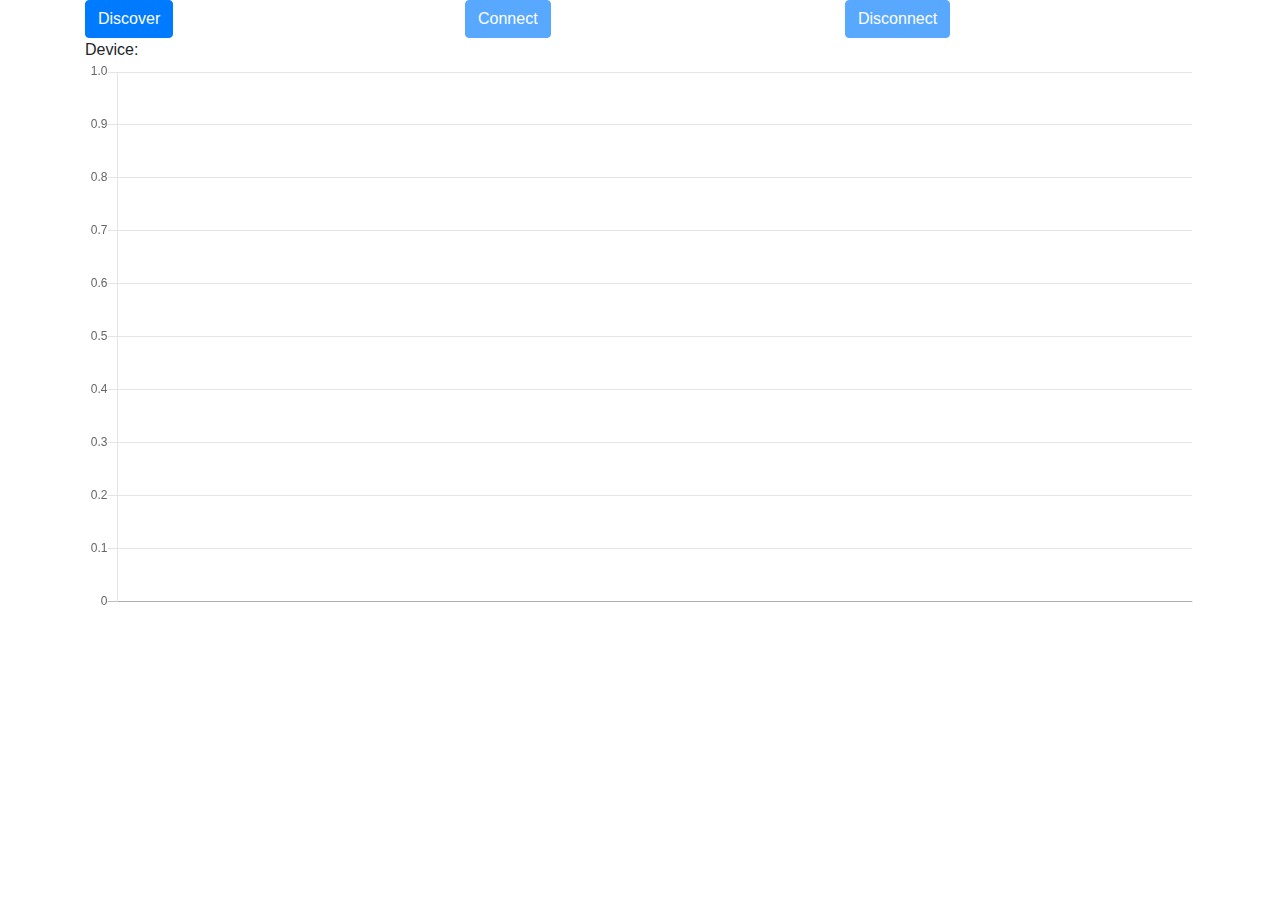
==== WebBluetooth/index.html @ 6cd070c6 "Initial web page" ====
<!doctype html><html lang="en"><head><meta charset="utf-8"/><link rel="icon" href="./favicon.ico"/><meta name="viewport" content="width=device-width,initial-scale=1"/><meta name="theme-color" content="#000000"/><meta name="description" content="Web site created using create-react-app"/><link rel="apple-touch-icon" href="./logo192.png"/><link rel="manifest" href="./manifest.json"/><title>React App</title><link href="./static/css/2.69121389.chunk.css" rel="stylesheet"><link href="./static/css/main.d1b05096.chunk.css" rel="stylesheet"></head><body><noscript>You need to enable JavaScript to run this app.</noscript><div id="root"></div><script>!function(e){function t(t){for(var n,l,f=t[0],i=t[1],a=t[2],c=0,s=[];c<f.length;c++)l=f[c],Object.prototype.hasOwnProperty.call(o,l)&&o[l]&&s.push(o[l][0]),o[l]=0;for(n in i)Object.prototype.hasOwnProperty.call(i,n)&&(e[n]=i[n]);for(p&&p(t);s.length;)s.shift()();return u.push.apply(u,a||[]),r()}function r(){for(var e,t=0;t<u.length;t++){for(var r=u[t],n=!0,f=1;f<r.length;f++){var i=r[f];0!==o[i]&&(n=!1)}n&&(u.splice(t--,1),e=l(l.s=r[0]))}return e}var n={},o={1:0},u=[];function l(t){if(n[t])return n[t].exports;var r=n[t]={i:t,l:!1,exports:{}};return e[t].call(r.exports,r,r.exports,l),r.l=!0,r.exports}l.m=e,l.c=n,l.d=function(e,t,r){l.o(e,t)||Object.defineProperty(e,t,{enumerable:!0,get:r})},l.r=function(e){"undefined"!=typeof Symbol&&Symbol.toStringTag&&Object.defineProperty(e,Symbol.toStringTag,{value:"Module"}),Object.defineProperty(e,"__esModule",{value:!0})},l.t=function(e,t){if(1&t&&(e=l(e)),8&t)return e;if(4&t&&"object"==typeof e&&e&&e.__esModule)return e;var r=Object.create(null);if(l.r(r),Object.defineProperty(r,"default",{enumerable:!0,value:e}),2&t&&"string"!=typeof e)for(var n in e)l.d(r,n,function(t){return e[t]}.bind(null,n));return r},l.n=function(e){var t=e&&e.__esModule?function(){return e.default}:function(){return e};return l.d(t,"a",t),t},l.o=function(e,t){return Object.prototype.hasOwnProperty.call(e,t)},l.p="./";var f=this.webpackJsonptest1=this.webpackJsonptest1||[],i=f.push.bind(f);f.push=t,f=f.slice();for(var a=0;a<f.length;a++)t(f[a]);var p=i;r()}([])</script><script src="./static/js/2.2659e3da.chunk.js"></script><script src="./static/js/main.e9802279.chunk.js"></script></body></html>
---- WebBluetooth/static/css/main.d1b05096.chunk.css ----
body{margin:0;font-family:-apple-system,BlinkMacSystemFont,"Segoe UI","Roboto","Oxygen","Ubuntu","Cantarell","Fira Sans","Droid Sans","Helvetica Neue",sans-serif;-webkit-font-smoothing:antialiased;-moz-osx-font-smoothing:grayscale}code{font-family:source-code-pro,Menlo,Monaco,Consolas,"Courier New",monospace}.App{text-align:center}.App-logo{height:40vmin;pointer-events:none}@media (prefers-reduced-motion:no-preference){.App-logo{-webkit-animation:App-logo-spin 20s linear infinite;animation:App-logo-spin 20s linear infinite}}.App-header{background-color:#282c34;min-height:100vh;display:flex;flex-direction:column;align-items:center;justify-content:center;font-size:calc(10px + 2vmin);color:#fff}.App-link{color:#61dafb}@-webkit-keyframes App-logo-spin{0%{-webkit-transform:rotate(0deg);transform:rotate(0deg)}to{-webkit-transform:rotate(1turn);transform:rotate(1turn)}}@keyframes App-logo-spin{0%{-webkit-transform:rotate(0deg);transform:rotate(0deg)}to{-webkit-transform:rotate(1turn);transform:rotate(1turn)}}
/*# sourceMappingURL=main.d1b05096.chunk.css.map */
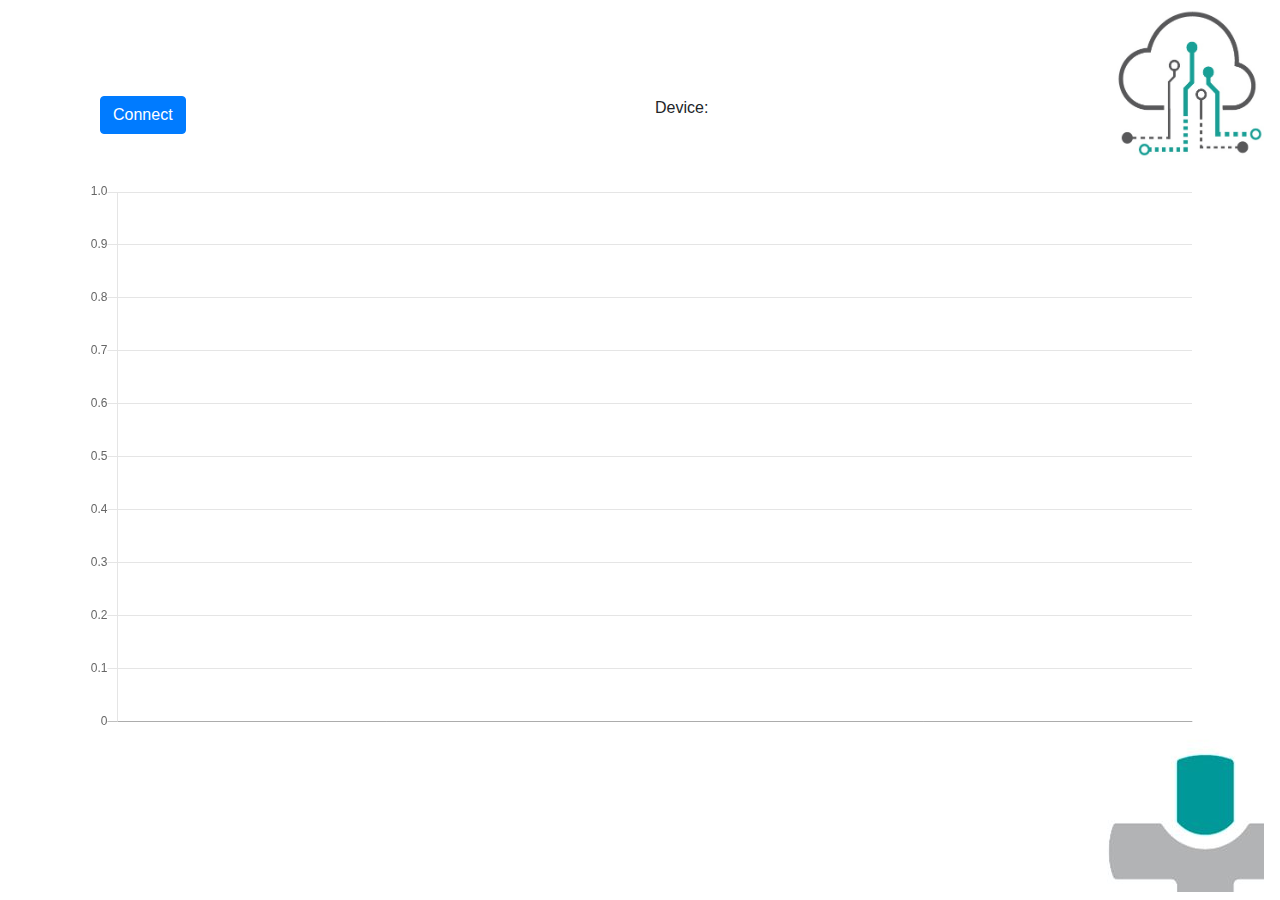
==== commit 995e21fd: "new Version" ====
--- a/WebBluetooth/index.html
+++ b/WebBluetooth/index.html
@@ -1 +1 @@
-<!doctype html><html lang="en"><head><meta charset="utf-8"/><link rel="icon" href="./favicon.ico"/><meta name="viewport" content="width=device-width,initial-scale=1"/><meta name="theme-color" content="#000000"/><meta name="description" content="Web site created using create-react-app"/><link rel="apple-touch-icon" href="./logo192.png"/><link rel="manifest" href="./manifest.json"/><title>React App</title><link href="./static/css/2.69121389.chunk.css" rel="stylesheet"><link href="./static/css/main.d1b05096.chunk.css" rel="stylesheet"></head><body><noscript>You need to enable JavaScript to run this app.</noscript><div id="root"></div><script>!function(e){function t(t){for(var n,l,f=t[0],i=t[1],a=t[2],c=0,s=[];c<f.length;c++)l=f[c],Object.prototype.hasOwnProperty.call(o,l)&&o[l]&&s.push(o[l][0]),o[l]=0;for(n in i)Object.prototype.hasOwnProperty.call(i,n)&&(e[n]=i[n]);for(p&&p(t);s.length;)s.shift()();return u.push.apply(u,a||[]),r()}function r(){for(var e,t=0;t<u.length;t++){for(var r=u[t],n=!0,f=1;f<r.length;f++){var i=r[f];0!==o[i]&&(n=!1)}n&&(u.splice(t--,1),e=l(l.s=r[0]))}return e}var n={},o={1:0},u=[];function l(t){if(n[t])return n[t].exports;var r=n[t]={i:t,l:!1,exports:{}};return e[t].call(r.exports,r,r.exports,l),r.l=!0,r.exports}l.m=e,l.c=n,l.d=function(e,t,r){l.o(e,t)||Object.defineProperty(e,t,{enumerable:!0,get:r})},l.r=function(e){"undefined"!=typeof Symbol&&Symbol.toStringTag&&Object.defineProperty(e,Symbol.toStringTag,{value:"Module"}),Object.defineProperty(e,"__esModule",{value:!0})},l.t=function(e,t){if(1&t&&(e=l(e)),8&t)return e;if(4&t&&"object"==typeof e&&e&&e.__esModule)return e;var r=Object.create(null);if(l.r(r),Object.defineProperty(r,"default",{enumerable:!0,value:e}),2&t&&"string"!=typeof e)for(var n in e)l.d(r,n,function(t){return e[t]}.bind(null,n));return r},l.n=function(e){var t=e&&e.__esModule?function(){return e.default}:function(){return e};return l.d(t,"a",t),t},l.o=function(e,t){return Object.prototype.hasOwnProperty.call(e,t)},l.p="./";var f=this.webpackJsonptest1=this.webpackJsonptest1||[],i=f.push.bind(f);f.push=t,f=f.slice();for(var a=0;a<f.length;a++)t(f[a]);var p=i;r()}([])</script><script src="./static/js/2.2659e3da.chunk.js"></script><script src="./static/js/main.e9802279.chunk.js"></script></body></html>+<!doctype html><html lang="en"><head><meta charset="utf-8"/><link rel="icon" href="./favicon.ico"/><meta name="viewport" content="width=device-width,initial-scale=1"/><meta name="theme-color" content="#000000"/><meta name="description" content="Web site created using create-react-app"/><link rel="apple-touch-icon" href="./logo192.png"/><link rel="manifest" href="./manifest.json"/><title>React App</title><link href="./static/css/2.69121389.chunk.css" rel="stylesheet"><link href="./static/css/main.d7faeb4a.chunk.css" rel="stylesheet"></head><body><noscript>You need to enable JavaScript to run this app.</noscript><div id="root"></div><script>!function(e){function t(t){for(var n,l,i=t[0],p=t[1],f=t[2],c=0,s=[];c<i.length;c++)l=i[c],Object.prototype.hasOwnProperty.call(o,l)&&o[l]&&s.push(o[l][0]),o[l]=0;for(n in p)Object.prototype.hasOwnProperty.call(p,n)&&(e[n]=p[n]);for(a&&a(t);s.length;)s.shift()();return u.push.apply(u,f||[]),r()}function r(){for(var e,t=0;t<u.length;t++){for(var r=u[t],n=!0,i=1;i<r.length;i++){var p=r[i];0!==o[p]&&(n=!1)}n&&(u.splice(t--,1),e=l(l.s=r[0]))}return e}var n={},o={1:0},u=[];function l(t){if(n[t])return n[t].exports;var r=n[t]={i:t,l:!1,exports:{}};return e[t].call(r.exports,r,r.exports,l),r.l=!0,r.exports}l.m=e,l.c=n,l.d=function(e,t,r){l.o(e,t)||Object.defineProperty(e,t,{enumerable:!0,get:r})},l.r=function(e){"undefined"!=typeof Symbol&&Symbol.toStringTag&&Object.defineProperty(e,Symbol.toStringTag,{value:"Module"}),Object.defineProperty(e,"__esModule",{value:!0})},l.t=function(e,t){if(1&t&&(e=l(e)),8&t)return e;if(4&t&&"object"==typeof e&&e&&e.__esModule)return e;var r=Object.create(null);if(l.r(r),Object.defineProperty(r,"default",{enumerable:!0,value:e}),2&t&&"string"!=typeof e)for(var n in e)l.d(r,n,function(t){return e[t]}.bind(null,n));return r},l.n=function(e){var t=e&&e.__esModule?function(){return e.default}:function(){return e};return l.d(t,"a",t),t},l.o=function(e,t){return Object.prototype.hasOwnProperty.call(e,t)},l.p="./";var i=this.webpackJsonpsimplewebbluetoothviewer=this.webpackJsonpsimplewebbluetoothviewer||[],p=i.push.bind(i);i.push=t,i=i.slice();for(var f=0;f<i.length;f++)t(i[f]);var a=p;r()}([])</script><script src="./static/js/2.15c0123e.chunk.js"></script><script src="./static/js/main.07152879.chunk.js"></script></body></html>--- a/WebBluetooth/static/css/main.d7faeb4a.chunk.css
+++ b/WebBluetooth/static/css/main.d7faeb4a.chunk.css
@@ -0,0 +1,2 @@
+body{margin:0;font-family:-apple-system,BlinkMacSystemFont,"Segoe UI","Roboto","Oxygen","Ubuntu","Cantarell","Fira Sans","Droid Sans","Helvetica Neue",sans-serif;-webkit-font-smoothing:antialiased;-moz-osx-font-smoothing:grayscale}code{font-family:source-code-pro,Menlo,Monaco,Consolas,"Courier New",monospace}div.topright{position:absolute;top:8px;right:16px}div.bottomright{position:absolute;bottom:8px;right:16px}.App{text-align:center}.App-logo{height:40vmin;pointer-events:none}@media (prefers-reduced-motion:no-preference){.App-logo{-webkit-animation:App-logo-spin 20s linear infinite;animation:App-logo-spin 20s linear infinite}}.App-header{background-color:#282c34;min-height:100vh;display:flex;flex-direction:column;align-items:center;justify-content:center;font-size:calc(10px + 2vmin);color:#fff}.App-link{color:#61dafb}@-webkit-keyframes App-logo-spin{0%{-webkit-transform:rotate(0deg);transform:rotate(0deg)}to{-webkit-transform:rotate(1turn);transform:rotate(1turn)}}@keyframes App-logo-spin{0%{-webkit-transform:rotate(0deg);transform:rotate(0deg)}to{-webkit-transform:rotate(1turn);transform:rotate(1turn)}}
+/*# sourceMappingURL=main.d7faeb4a.chunk.css.map */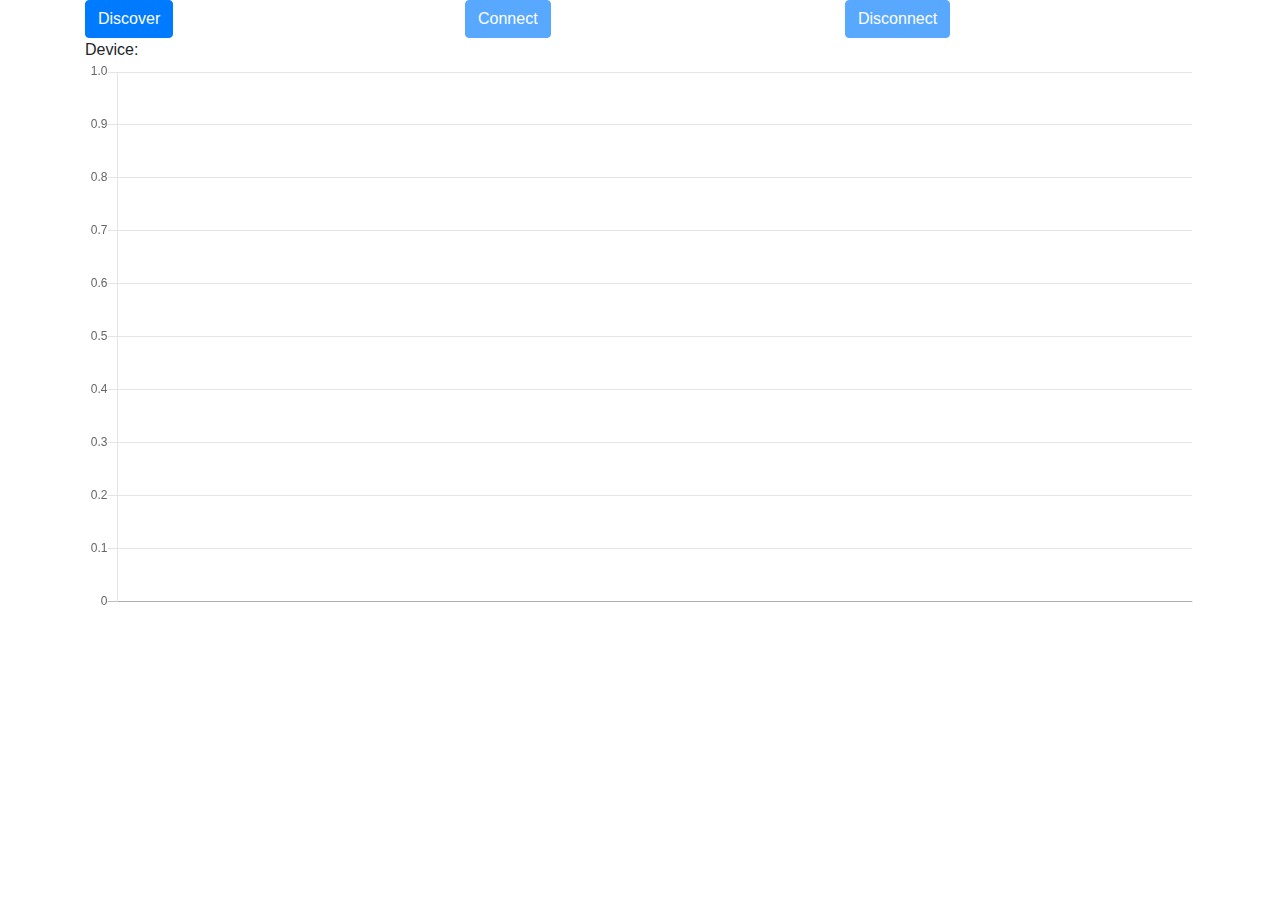
==== commit 5d2b84f3: "Revert "new Version"" ====
--- a/WebBluetooth/index.html
+++ b/WebBluetooth/index.html
@@ -1 +1 @@
-<!doctype html><html lang="en"><head><meta charset="utf-8"/><link rel="icon" href="./favicon.ico"/><meta name="viewport" content="width=device-width,initial-scale=1"/><meta name="theme-color" content="#000000"/><meta name="description" content="Web site created using create-react-app"/><link rel="apple-touch-icon" href="./logo192.png"/><link rel="manifest" href="./manifest.json"/><title>React App</title><link href="./static/css/2.69121389.chunk.css" rel="stylesheet"><link href="./static/css/main.d7faeb4a.chunk.css" rel="stylesheet"></head><body><noscript>You need to enable JavaScript to run this app.</noscript><div id="root"></div><script>!function(e){function t(t){for(var n,l,i=t[0],p=t[1],f=t[2],c=0,s=[];c<i.length;c++)l=i[c],Object.prototype.hasOwnProperty.call(o,l)&&o[l]&&s.push(o[l][0]),o[l]=0;for(n in p)Object.prototype.hasOwnProperty.call(p,n)&&(e[n]=p[n]);for(a&&a(t);s.length;)s.shift()();return u.push.apply(u,f||[]),r()}function r(){for(var e,t=0;t<u.length;t++){for(var r=u[t],n=!0,i=1;i<r.length;i++){var p=r[i];0!==o[p]&&(n=!1)}n&&(u.splice(t--,1),e=l(l.s=r[0]))}return e}var n={},o={1:0},u=[];function l(t){if(n[t])return n[t].exports;var r=n[t]={i:t,l:!1,exports:{}};return e[t].call(r.exports,r,r.exports,l),r.l=!0,r.exports}l.m=e,l.c=n,l.d=function(e,t,r){l.o(e,t)||Object.defineProperty(e,t,{enumerable:!0,get:r})},l.r=function(e){"undefined"!=typeof Symbol&&Symbol.toStringTag&&Object.defineProperty(e,Symbol.toStringTag,{value:"Module"}),Object.defineProperty(e,"__esModule",{value:!0})},l.t=function(e,t){if(1&t&&(e=l(e)),8&t)return e;if(4&t&&"object"==typeof e&&e&&e.__esModule)return e;var r=Object.create(null);if(l.r(r),Object.defineProperty(r,"default",{enumerable:!0,value:e}),2&t&&"string"!=typeof e)for(var n in e)l.d(r,n,function(t){return e[t]}.bind(null,n));return r},l.n=function(e){var t=e&&e.__esModule?function(){return e.default}:function(){return e};return l.d(t,"a",t),t},l.o=function(e,t){return Object.prototype.hasOwnProperty.call(e,t)},l.p="./";var i=this.webpackJsonpsimplewebbluetoothviewer=this.webpackJsonpsimplewebbluetoothviewer||[],p=i.push.bind(i);i.push=t,i=i.slice();for(var f=0;f<i.length;f++)t(i[f]);var a=p;r()}([])</script><script src="./static/js/2.15c0123e.chunk.js"></script><script src="./static/js/main.07152879.chunk.js"></script></body></html>+<!doctype html><html lang="en"><head><meta charset="utf-8"/><link rel="icon" href="./favicon.ico"/><meta name="viewport" content="width=device-width,initial-scale=1"/><meta name="theme-color" content="#000000"/><meta name="description" content="Web site created using create-react-app"/><link rel="apple-touch-icon" href="./logo192.png"/><link rel="manifest" href="./manifest.json"/><title>React App</title><link href="./static/css/2.69121389.chunk.css" rel="stylesheet"><link href="./static/css/main.d1b05096.chunk.css" rel="stylesheet"></head><body><noscript>You need to enable JavaScript to run this app.</noscript><div id="root"></div><script>!function(e){function t(t){for(var n,l,f=t[0],i=t[1],a=t[2],c=0,s=[];c<f.length;c++)l=f[c],Object.prototype.hasOwnProperty.call(o,l)&&o[l]&&s.push(o[l][0]),o[l]=0;for(n in i)Object.prototype.hasOwnProperty.call(i,n)&&(e[n]=i[n]);for(p&&p(t);s.length;)s.shift()();return u.push.apply(u,a||[]),r()}function r(){for(var e,t=0;t<u.length;t++){for(var r=u[t],n=!0,f=1;f<r.length;f++){var i=r[f];0!==o[i]&&(n=!1)}n&&(u.splice(t--,1),e=l(l.s=r[0]))}return e}var n={},o={1:0},u=[];function l(t){if(n[t])return n[t].exports;var r=n[t]={i:t,l:!1,exports:{}};return e[t].call(r.exports,r,r.exports,l),r.l=!0,r.exports}l.m=e,l.c=n,l.d=function(e,t,r){l.o(e,t)||Object.defineProperty(e,t,{enumerable:!0,get:r})},l.r=function(e){"undefined"!=typeof Symbol&&Symbol.toStringTag&&Object.defineProperty(e,Symbol.toStringTag,{value:"Module"}),Object.defineProperty(e,"__esModule",{value:!0})},l.t=function(e,t){if(1&t&&(e=l(e)),8&t)return e;if(4&t&&"object"==typeof e&&e&&e.__esModule)return e;var r=Object.create(null);if(l.r(r),Object.defineProperty(r,"default",{enumerable:!0,value:e}),2&t&&"string"!=typeof e)for(var n in e)l.d(r,n,function(t){return e[t]}.bind(null,n));return r},l.n=function(e){var t=e&&e.__esModule?function(){return e.default}:function(){return e};return l.d(t,"a",t),t},l.o=function(e,t){return Object.prototype.hasOwnProperty.call(e,t)},l.p="./";var f=this.webpackJsonptest1=this.webpackJsonptest1||[],i=f.push.bind(f);f.push=t,f=f.slice();for(var a=0;a<f.length;a++)t(f[a]);var p=i;r()}([])</script><script src="./static/js/2.2659e3da.chunk.js"></script><script src="./static/js/main.e9802279.chunk.js"></script></body></html>--- a/WebBluetooth/static/css/main.d1b05096.chunk.css
+++ b/WebBluetooth/static/css/main.d1b05096.chunk.css
@@ -0,0 +1,2 @@
+body{margin:0;font-family:-apple-system,BlinkMacSystemFont,"Segoe UI","Roboto","Oxygen","Ubuntu","Cantarell","Fira Sans","Droid Sans","Helvetica Neue",sans-serif;-webkit-font-smoothing:antialiased;-moz-osx-font-smoothing:grayscale}code{font-family:source-code-pro,Menlo,Monaco,Consolas,"Courier New",monospace}.App{text-align:center}.App-logo{height:40vmin;pointer-events:none}@media (prefers-reduced-motion:no-preference){.App-logo{-webkit-animation:App-logo-spin 20s linear infinite;animation:App-logo-spin 20s linear infinite}}.App-header{background-color:#282c34;min-height:100vh;display:flex;flex-direction:column;align-items:center;justify-content:center;font-size:calc(10px + 2vmin);color:#fff}.App-link{color:#61dafb}@-webkit-keyframes App-logo-spin{0%{-webkit-transform:rotate(0deg);transform:rotate(0deg)}to{-webkit-transform:rotate(1turn);transform:rotate(1turn)}}@keyframes App-logo-spin{0%{-webkit-transform:rotate(0deg);transform:rotate(0deg)}to{-webkit-transform:rotate(1turn);transform:rotate(1turn)}}
+/*# sourceMappingURL=main.d1b05096.chunk.css.map */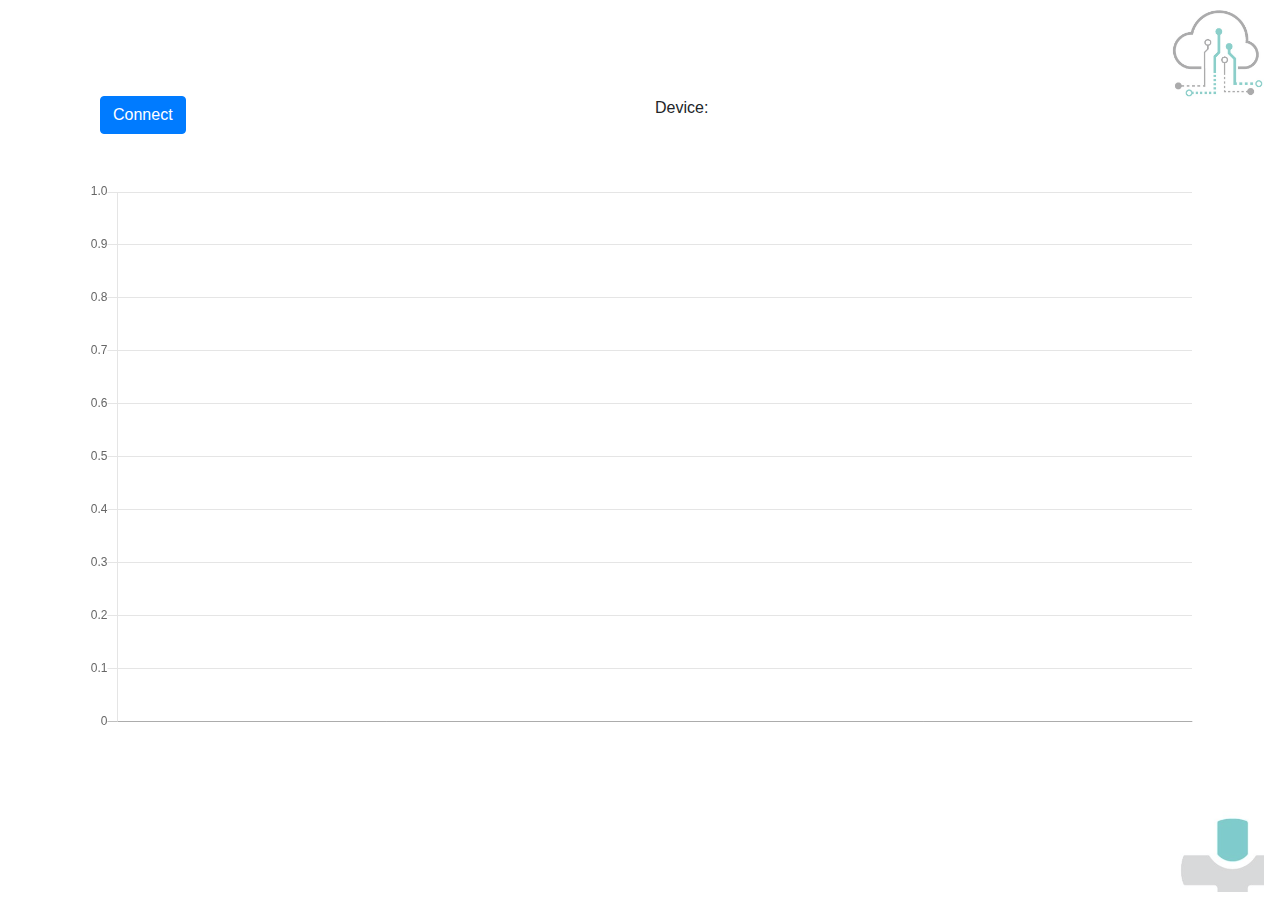
==== commit c1a39fd0: "new version" ====
--- a/WebBluetooth/index.html
+++ b/WebBluetooth/index.html
@@ -1 +1 @@
-<!doctype html><html lang="en"><head><meta charset="utf-8"/><link rel="icon" href="./favicon.ico"/><meta name="viewport" content="width=device-width,initial-scale=1"/><meta name="theme-color" content="#000000"/><meta name="description" content="Web site created using create-react-app"/><link rel="apple-touch-icon" href="./logo192.png"/><link rel="manifest" href="./manifest.json"/><title>React App</title><link href="./static/css/2.69121389.chunk.css" rel="stylesheet"><link href="./static/css/main.d1b05096.chunk.css" rel="stylesheet"></head><body><noscript>You need to enable JavaScript to run this app.</noscript><div id="root"></div><script>!function(e){function t(t){for(var n,l,f=t[0],i=t[1],a=t[2],c=0,s=[];c<f.length;c++)l=f[c],Object.prototype.hasOwnProperty.call(o,l)&&o[l]&&s.push(o[l][0]),o[l]=0;for(n in i)Object.prototype.hasOwnProperty.call(i,n)&&(e[n]=i[n]);for(p&&p(t);s.length;)s.shift()();return u.push.apply(u,a||[]),r()}function r(){for(var e,t=0;t<u.length;t++){for(var r=u[t],n=!0,f=1;f<r.length;f++){var i=r[f];0!==o[i]&&(n=!1)}n&&(u.splice(t--,1),e=l(l.s=r[0]))}return e}var n={},o={1:0},u=[];function l(t){if(n[t])return n[t].exports;var r=n[t]={i:t,l:!1,exports:{}};return e[t].call(r.exports,r,r.exports,l),r.l=!0,r.exports}l.m=e,l.c=n,l.d=function(e,t,r){l.o(e,t)||Object.defineProperty(e,t,{enumerable:!0,get:r})},l.r=function(e){"undefined"!=typeof Symbol&&Symbol.toStringTag&&Object.defineProperty(e,Symbol.toStringTag,{value:"Module"}),Object.defineProperty(e,"__esModule",{value:!0})},l.t=function(e,t){if(1&t&&(e=l(e)),8&t)return e;if(4&t&&"object"==typeof e&&e&&e.__esModule)return e;var r=Object.create(null);if(l.r(r),Object.defineProperty(r,"default",{enumerable:!0,value:e}),2&t&&"string"!=typeof e)for(var n in e)l.d(r,n,function(t){return e[t]}.bind(null,n));return r},l.n=function(e){var t=e&&e.__esModule?function(){return e.default}:function(){return e};return l.d(t,"a",t),t},l.o=function(e,t){return Object.prototype.hasOwnProperty.call(e,t)},l.p="./";var f=this.webpackJsonptest1=this.webpackJsonptest1||[],i=f.push.bind(f);f.push=t,f=f.slice();for(var a=0;a<f.length;a++)t(f[a]);var p=i;r()}([])</script><script src="./static/js/2.2659e3da.chunk.js"></script><script src="./static/js/main.e9802279.chunk.js"></script></body></html>+<!doctype html><html lang="en"><head><meta charset="utf-8"/><link rel="icon" href="./favicon.ico"/><meta name="viewport" content="width=device-width,initial-scale=1"/><meta name="theme-color" content="#000000"/><meta name="description" content="Web site created using create-react-app"/><link rel="apple-touch-icon" href="./logo192.png"/><link rel="manifest" href="./manifest.json"/><title>Web Bluetooth</title><link href="./static/css/2.69121389.chunk.css" rel="stylesheet"><link href="./static/css/main.5d541a04.chunk.css" rel="stylesheet"></head><body><noscript>You need to enable JavaScript to run this app.</noscript><div id="root"></div><script>!function(e){function t(t){for(var n,l,i=t[0],p=t[1],f=t[2],c=0,s=[];c<i.length;c++)l=i[c],Object.prototype.hasOwnProperty.call(o,l)&&o[l]&&s.push(o[l][0]),o[l]=0;for(n in p)Object.prototype.hasOwnProperty.call(p,n)&&(e[n]=p[n]);for(a&&a(t);s.length;)s.shift()();return u.push.apply(u,f||[]),r()}function r(){for(var e,t=0;t<u.length;t++){for(var r=u[t],n=!0,i=1;i<r.length;i++){var p=r[i];0!==o[p]&&(n=!1)}n&&(u.splice(t--,1),e=l(l.s=r[0]))}return e}var n={},o={1:0},u=[];function l(t){if(n[t])return n[t].exports;var r=n[t]={i:t,l:!1,exports:{}};return e[t].call(r.exports,r,r.exports,l),r.l=!0,r.exports}l.m=e,l.c=n,l.d=function(e,t,r){l.o(e,t)||Object.defineProperty(e,t,{enumerable:!0,get:r})},l.r=function(e){"undefined"!=typeof Symbol&&Symbol.toStringTag&&Object.defineProperty(e,Symbol.toStringTag,{value:"Module"}),Object.defineProperty(e,"__esModule",{value:!0})},l.t=function(e,t){if(1&t&&(e=l(e)),8&t)return e;if(4&t&&"object"==typeof e&&e&&e.__esModule)return e;var r=Object.create(null);if(l.r(r),Object.defineProperty(r,"default",{enumerable:!0,value:e}),2&t&&"string"!=typeof e)for(var n in e)l.d(r,n,function(t){return e[t]}.bind(null,n));return r},l.n=function(e){var t=e&&e.__esModule?function(){return e.default}:function(){return e};return l.d(t,"a",t),t},l.o=function(e,t){return Object.prototype.hasOwnProperty.call(e,t)},l.p="./";var i=this.webpackJsonpsimplewebbluetoothviewer=this.webpackJsonpsimplewebbluetoothviewer||[],p=i.push.bind(i);i.push=t,i=i.slice();for(var f=0;f<i.length;f++)t(i[f]);var a=p;r()}([])</script><script src="./static/js/2.2225ad2a.chunk.js"></script><script src="./static/js/main.f10d6f38.chunk.js"></script></body></html>--- a/WebBluetooth/static/css/main.5d541a04.chunk.css
+++ b/WebBluetooth/static/css/main.5d541a04.chunk.css
@@ -0,0 +1,2 @@
+body{margin:0;font-family:-apple-system,BlinkMacSystemFont,"Segoe UI","Roboto","Oxygen","Ubuntu","Cantarell","Fira Sans","Droid Sans","Helvetica Neue",sans-serif;-webkit-font-smoothing:antialiased;-moz-osx-font-smoothing:grayscale}code{font-family:source-code-pro,Menlo,Monaco,Consolas,"Courier New",monospace}div.topright{top:8px}div.bottomright,div.topright{position:absolute;right:16px;opacity:.5;width:auto;height:10%}div.bottomright{bottom:8px}.App{text-align:center}.App-logo{height:40vmin;pointer-events:none}@media (prefers-reduced-motion:no-preference){.App-logo{-webkit-animation:App-logo-spin 20s linear infinite;animation:App-logo-spin 20s linear infinite}}.App-header{background-color:#282c34;min-height:100vh;display:flex;flex-direction:column;align-items:center;justify-content:center;font-size:calc(10px + 2vmin);color:#fff}.App-link{color:#61dafb}@-webkit-keyframes App-logo-spin{0%{-webkit-transform:rotate(0deg);transform:rotate(0deg)}to{-webkit-transform:rotate(1turn);transform:rotate(1turn)}}@keyframes App-logo-spin{0%{-webkit-transform:rotate(0deg);transform:rotate(0deg)}to{-webkit-transform:rotate(1turn);transform:rotate(1turn)}}
+/*# sourceMappingURL=main.5d541a04.chunk.css.map */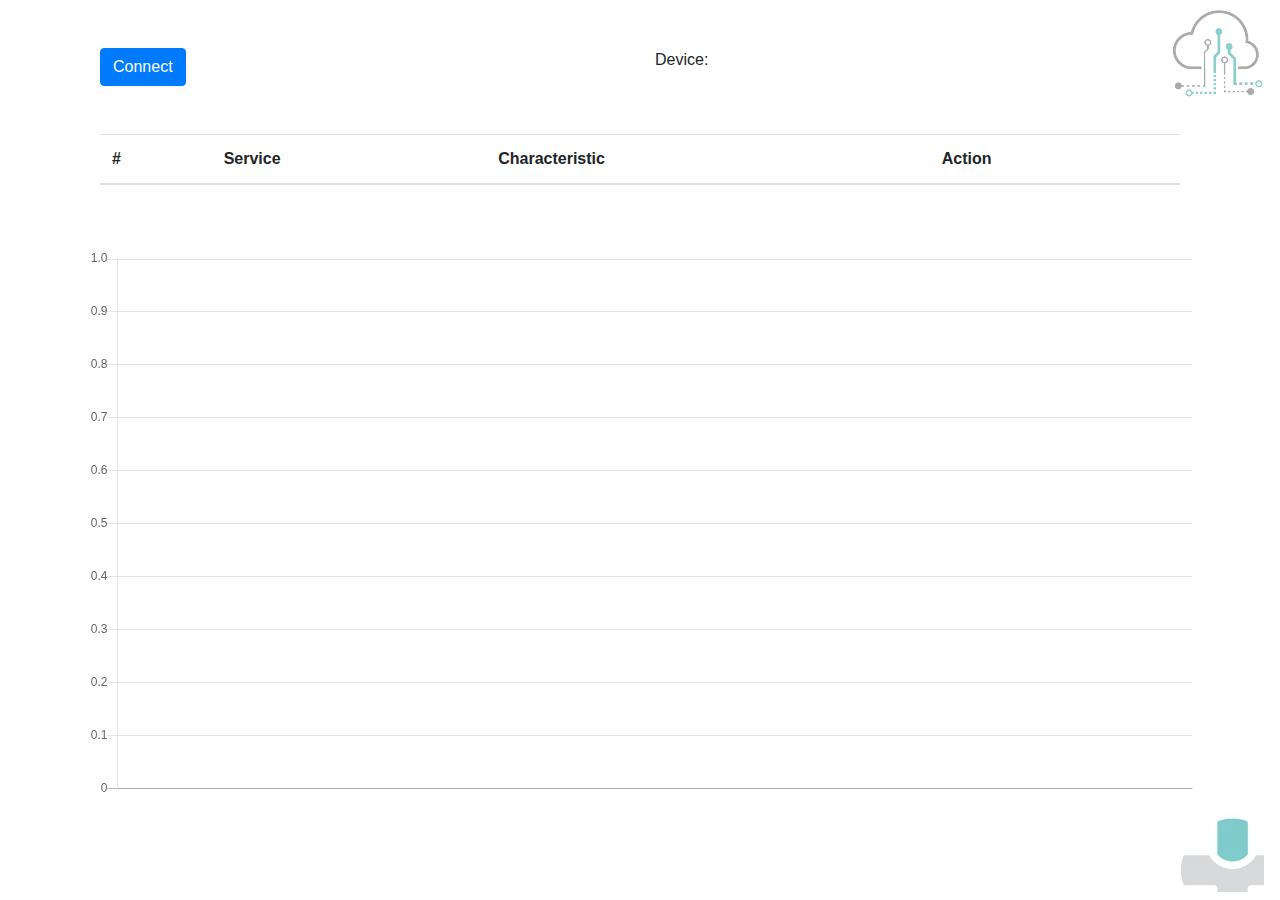
==== commit 9c450161: "new version" ====
--- a/WebBluetooth/index.html
+++ b/WebBluetooth/index.html
@@ -1 +1 @@
-<!doctype html><html lang="en"><head><meta charset="utf-8"/><link rel="icon" href="./favicon.ico"/><meta name="viewport" content="width=device-width,initial-scale=1"/><meta name="theme-color" content="#000000"/><meta name="description" content="Web site created using create-react-app"/><link rel="apple-touch-icon" href="./logo192.png"/><link rel="manifest" href="./manifest.json"/><title>Web Bluetooth</title><link href="./static/css/2.69121389.chunk.css" rel="stylesheet"><link href="./static/css/main.5d541a04.chunk.css" rel="stylesheet"></head><body><noscript>You need to enable JavaScript to run this app.</noscript><div id="root"></div><script>!function(e){function t(t){for(var n,l,i=t[0],p=t[1],f=t[2],c=0,s=[];c<i.length;c++)l=i[c],Object.prototype.hasOwnProperty.call(o,l)&&o[l]&&s.push(o[l][0]),o[l]=0;for(n in p)Object.prototype.hasOwnProperty.call(p,n)&&(e[n]=p[n]);for(a&&a(t);s.length;)s.shift()();return u.push.apply(u,f||[]),r()}function r(){for(var e,t=0;t<u.length;t++){for(var r=u[t],n=!0,i=1;i<r.length;i++){var p=r[i];0!==o[p]&&(n=!1)}n&&(u.splice(t--,1),e=l(l.s=r[0]))}return e}var n={},o={1:0},u=[];function l(t){if(n[t])return n[t].exports;var r=n[t]={i:t,l:!1,exports:{}};return e[t].call(r.exports,r,r.exports,l),r.l=!0,r.exports}l.m=e,l.c=n,l.d=function(e,t,r){l.o(e,t)||Object.defineProperty(e,t,{enumerable:!0,get:r})},l.r=function(e){"undefined"!=typeof Symbol&&Symbol.toStringTag&&Object.defineProperty(e,Symbol.toStringTag,{value:"Module"}),Object.defineProperty(e,"__esModule",{value:!0})},l.t=function(e,t){if(1&t&&(e=l(e)),8&t)return e;if(4&t&&"object"==typeof e&&e&&e.__esModule)return e;var r=Object.create(null);if(l.r(r),Object.defineProperty(r,"default",{enumerable:!0,value:e}),2&t&&"string"!=typeof e)for(var n in e)l.d(r,n,function(t){return e[t]}.bind(null,n));return r},l.n=function(e){var t=e&&e.__esModule?function(){return e.default}:function(){return e};return l.d(t,"a",t),t},l.o=function(e,t){return Object.prototype.hasOwnProperty.call(e,t)},l.p="./";var i=this.webpackJsonpsimplewebbluetoothviewer=this.webpackJsonpsimplewebbluetoothviewer||[],p=i.push.bind(i);i.push=t,i=i.slice();for(var f=0;f<i.length;f++)t(i[f]);var a=p;r()}([])</script><script src="./static/js/2.2225ad2a.chunk.js"></script><script src="./static/js/main.f10d6f38.chunk.js"></script></body></html>+<!doctype html><html lang="en"><head><meta charset="utf-8"/><link rel="icon" href="./favicon.ico"/><meta name="viewport" content="width=device-width,initial-scale=1"/><meta name="theme-color" content="#000000"/><meta name="description" content="Web site created using create-react-app"/><link rel="apple-touch-icon" href="./logo192.png"/><link rel="manifest" href="./manifest.json"/><title>Web Bluetooth</title><link href="./static/css/2.69121389.chunk.css" rel="stylesheet"><link href="./static/css/main.5d541a04.chunk.css" rel="stylesheet"></head><body><noscript>You need to enable JavaScript to run this app.</noscript><div id="root"></div><script>!function(e){function t(t){for(var n,l,i=t[0],p=t[1],f=t[2],c=0,s=[];c<i.length;c++)l=i[c],Object.prototype.hasOwnProperty.call(o,l)&&o[l]&&s.push(o[l][0]),o[l]=0;for(n in p)Object.prototype.hasOwnProperty.call(p,n)&&(e[n]=p[n]);for(a&&a(t);s.length;)s.shift()();return u.push.apply(u,f||[]),r()}function r(){for(var e,t=0;t<u.length;t++){for(var r=u[t],n=!0,i=1;i<r.length;i++){var p=r[i];0!==o[p]&&(n=!1)}n&&(u.splice(t--,1),e=l(l.s=r[0]))}return e}var n={},o={1:0},u=[];function l(t){if(n[t])return n[t].exports;var r=n[t]={i:t,l:!1,exports:{}};return e[t].call(r.exports,r,r.exports,l),r.l=!0,r.exports}l.m=e,l.c=n,l.d=function(e,t,r){l.o(e,t)||Object.defineProperty(e,t,{enumerable:!0,get:r})},l.r=function(e){"undefined"!=typeof Symbol&&Symbol.toStringTag&&Object.defineProperty(e,Symbol.toStringTag,{value:"Module"}),Object.defineProperty(e,"__esModule",{value:!0})},l.t=function(e,t){if(1&t&&(e=l(e)),8&t)return e;if(4&t&&"object"==typeof e&&e&&e.__esModule)return e;var r=Object.create(null);if(l.r(r),Object.defineProperty(r,"default",{enumerable:!0,value:e}),2&t&&"string"!=typeof e)for(var n in e)l.d(r,n,function(t){return e[t]}.bind(null,n));return r},l.n=function(e){var t=e&&e.__esModule?function(){return e.default}:function(){return e};return l.d(t,"a",t),t},l.o=function(e,t){return Object.prototype.hasOwnProperty.call(e,t)},l.p="./";var i=this.webpackJsonpsimplewebbluetoothviewer=this.webpackJsonpsimplewebbluetoothviewer||[],p=i.push.bind(i);i.push=t,i=i.slice();for(var f=0;f<i.length;f++)t(i[f]);var a=p;r()}([])</script><script src="./static/js/2.4e96f357.chunk.js"></script><script src="./static/js/main.b42b8568.chunk.js"></script></body></html>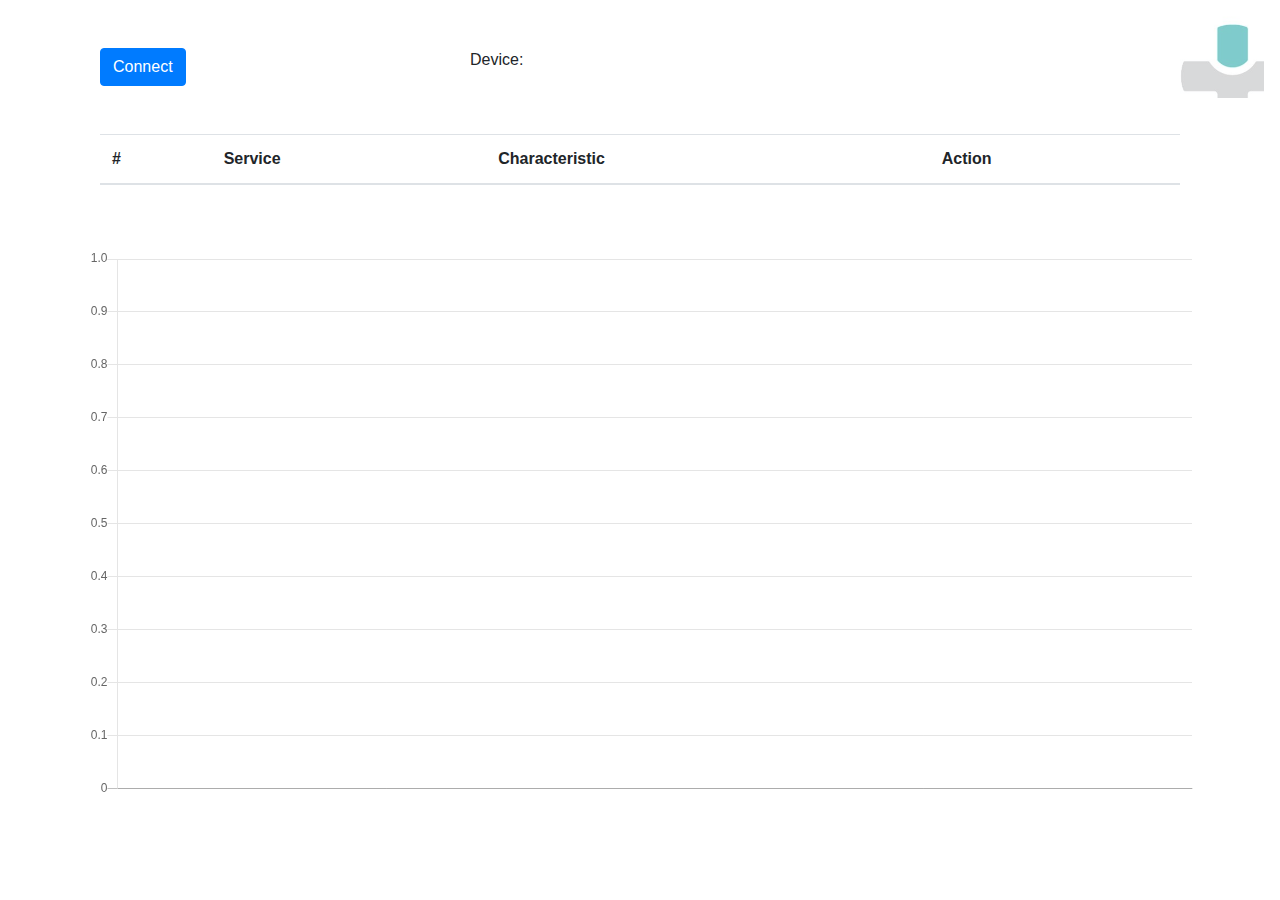
==== commit 6c523bc8: "new version" ====
--- a/WebBluetooth/index.html
+++ b/WebBluetooth/index.html
@@ -1 +1 @@
-<!doctype html><html lang="en"><head><meta charset="utf-8"/><link rel="icon" href="./favicon.ico"/><meta name="viewport" content="width=device-width,initial-scale=1"/><meta name="theme-color" content="#000000"/><meta name="description" content="Web site created using create-react-app"/><link rel="apple-touch-icon" href="./logo192.png"/><link rel="manifest" href="./manifest.json"/><title>Web Bluetooth</title><link href="./static/css/2.69121389.chunk.css" rel="stylesheet"><link href="./static/css/main.5d541a04.chunk.css" rel="stylesheet"></head><body><noscript>You need to enable JavaScript to run this app.</noscript><div id="root"></div><script>!function(e){function t(t){for(var n,l,i=t[0],p=t[1],f=t[2],c=0,s=[];c<i.length;c++)l=i[c],Object.prototype.hasOwnProperty.call(o,l)&&o[l]&&s.push(o[l][0]),o[l]=0;for(n in p)Object.prototype.hasOwnProperty.call(p,n)&&(e[n]=p[n]);for(a&&a(t);s.length;)s.shift()();return u.push.apply(u,f||[]),r()}function r(){for(var e,t=0;t<u.length;t++){for(var r=u[t],n=!0,i=1;i<r.length;i++){var p=r[i];0!==o[p]&&(n=!1)}n&&(u.splice(t--,1),e=l(l.s=r[0]))}return e}var n={},o={1:0},u=[];function l(t){if(n[t])return n[t].exports;var r=n[t]={i:t,l:!1,exports:{}};return e[t].call(r.exports,r,r.exports,l),r.l=!0,r.exports}l.m=e,l.c=n,l.d=function(e,t,r){l.o(e,t)||Object.defineProperty(e,t,{enumerable:!0,get:r})},l.r=function(e){"undefined"!=typeof Symbol&&Symbol.toStringTag&&Object.defineProperty(e,Symbol.toStringTag,{value:"Module"}),Object.defineProperty(e,"__esModule",{value:!0})},l.t=function(e,t){if(1&t&&(e=l(e)),8&t)return e;if(4&t&&"object"==typeof e&&e&&e.__esModule)return e;var r=Object.create(null);if(l.r(r),Object.defineProperty(r,"default",{enumerable:!0,value:e}),2&t&&"string"!=typeof e)for(var n in e)l.d(r,n,function(t){return e[t]}.bind(null,n));return r},l.n=function(e){var t=e&&e.__esModule?function(){return e.default}:function(){return e};return l.d(t,"a",t),t},l.o=function(e,t){return Object.prototype.hasOwnProperty.call(e,t)},l.p="./";var i=this.webpackJsonpsimplewebbluetoothviewer=this.webpackJsonpsimplewebbluetoothviewer||[],p=i.push.bind(i);i.push=t,i=i.slice();for(var f=0;f<i.length;f++)t(i[f]);var a=p;r()}([])</script><script src="./static/js/2.4e96f357.chunk.js"></script><script src="./static/js/main.b42b8568.chunk.js"></script></body></html>+<!doctype html><html lang="en"><head><meta charset="utf-8"/><link rel="icon" href="./favicon.ico"/><meta name="viewport" content="width=device-width,initial-scale=1"/><meta name="theme-color" content="#000000"/><meta name="description" content="Web site created using create-react-app"/><link rel="apple-touch-icon" href="./logo192.png"/><link rel="manifest" href="./manifest.json"/><title>Web Bluetooth</title><link href="./static/css/2.69121389.chunk.css" rel="stylesheet"><link href="./static/css/main.5d541a04.chunk.css" rel="stylesheet"></head><body><noscript>You need to enable JavaScript to run this app.</noscript><div id="root"></div><script>!function(e){function t(t){for(var n,l,i=t[0],p=t[1],f=t[2],c=0,s=[];c<i.length;c++)l=i[c],Object.prototype.hasOwnProperty.call(o,l)&&o[l]&&s.push(o[l][0]),o[l]=0;for(n in p)Object.prototype.hasOwnProperty.call(p,n)&&(e[n]=p[n]);for(a&&a(t);s.length;)s.shift()();return u.push.apply(u,f||[]),r()}function r(){for(var e,t=0;t<u.length;t++){for(var r=u[t],n=!0,i=1;i<r.length;i++){var p=r[i];0!==o[p]&&(n=!1)}n&&(u.splice(t--,1),e=l(l.s=r[0]))}return e}var n={},o={1:0},u=[];function l(t){if(n[t])return n[t].exports;var r=n[t]={i:t,l:!1,exports:{}};return e[t].call(r.exports,r,r.exports,l),r.l=!0,r.exports}l.m=e,l.c=n,l.d=function(e,t,r){l.o(e,t)||Object.defineProperty(e,t,{enumerable:!0,get:r})},l.r=function(e){"undefined"!=typeof Symbol&&Symbol.toStringTag&&Object.defineProperty(e,Symbol.toStringTag,{value:"Module"}),Object.defineProperty(e,"__esModule",{value:!0})},l.t=function(e,t){if(1&t&&(e=l(e)),8&t)return e;if(4&t&&"object"==typeof e&&e&&e.__esModule)return e;var r=Object.create(null);if(l.r(r),Object.defineProperty(r,"default",{enumerable:!0,value:e}),2&t&&"string"!=typeof e)for(var n in e)l.d(r,n,function(t){return e[t]}.bind(null,n));return r},l.n=function(e){var t=e&&e.__esModule?function(){return e.default}:function(){return e};return l.d(t,"a",t),t},l.o=function(e,t){return Object.prototype.hasOwnProperty.call(e,t)},l.p="./";var i=this.webpackJsonpsimplewebbluetoothviewer=this.webpackJsonpsimplewebbluetoothviewer||[],p=i.push.bind(i);i.push=t,i=i.slice();for(var f=0;f<i.length;f++)t(i[f]);var a=p;r()}([])</script><script src="./static/js/2.4e96f357.chunk.js"></script><script src="./static/js/main.78d2ff58.chunk.js"></script></body></html>